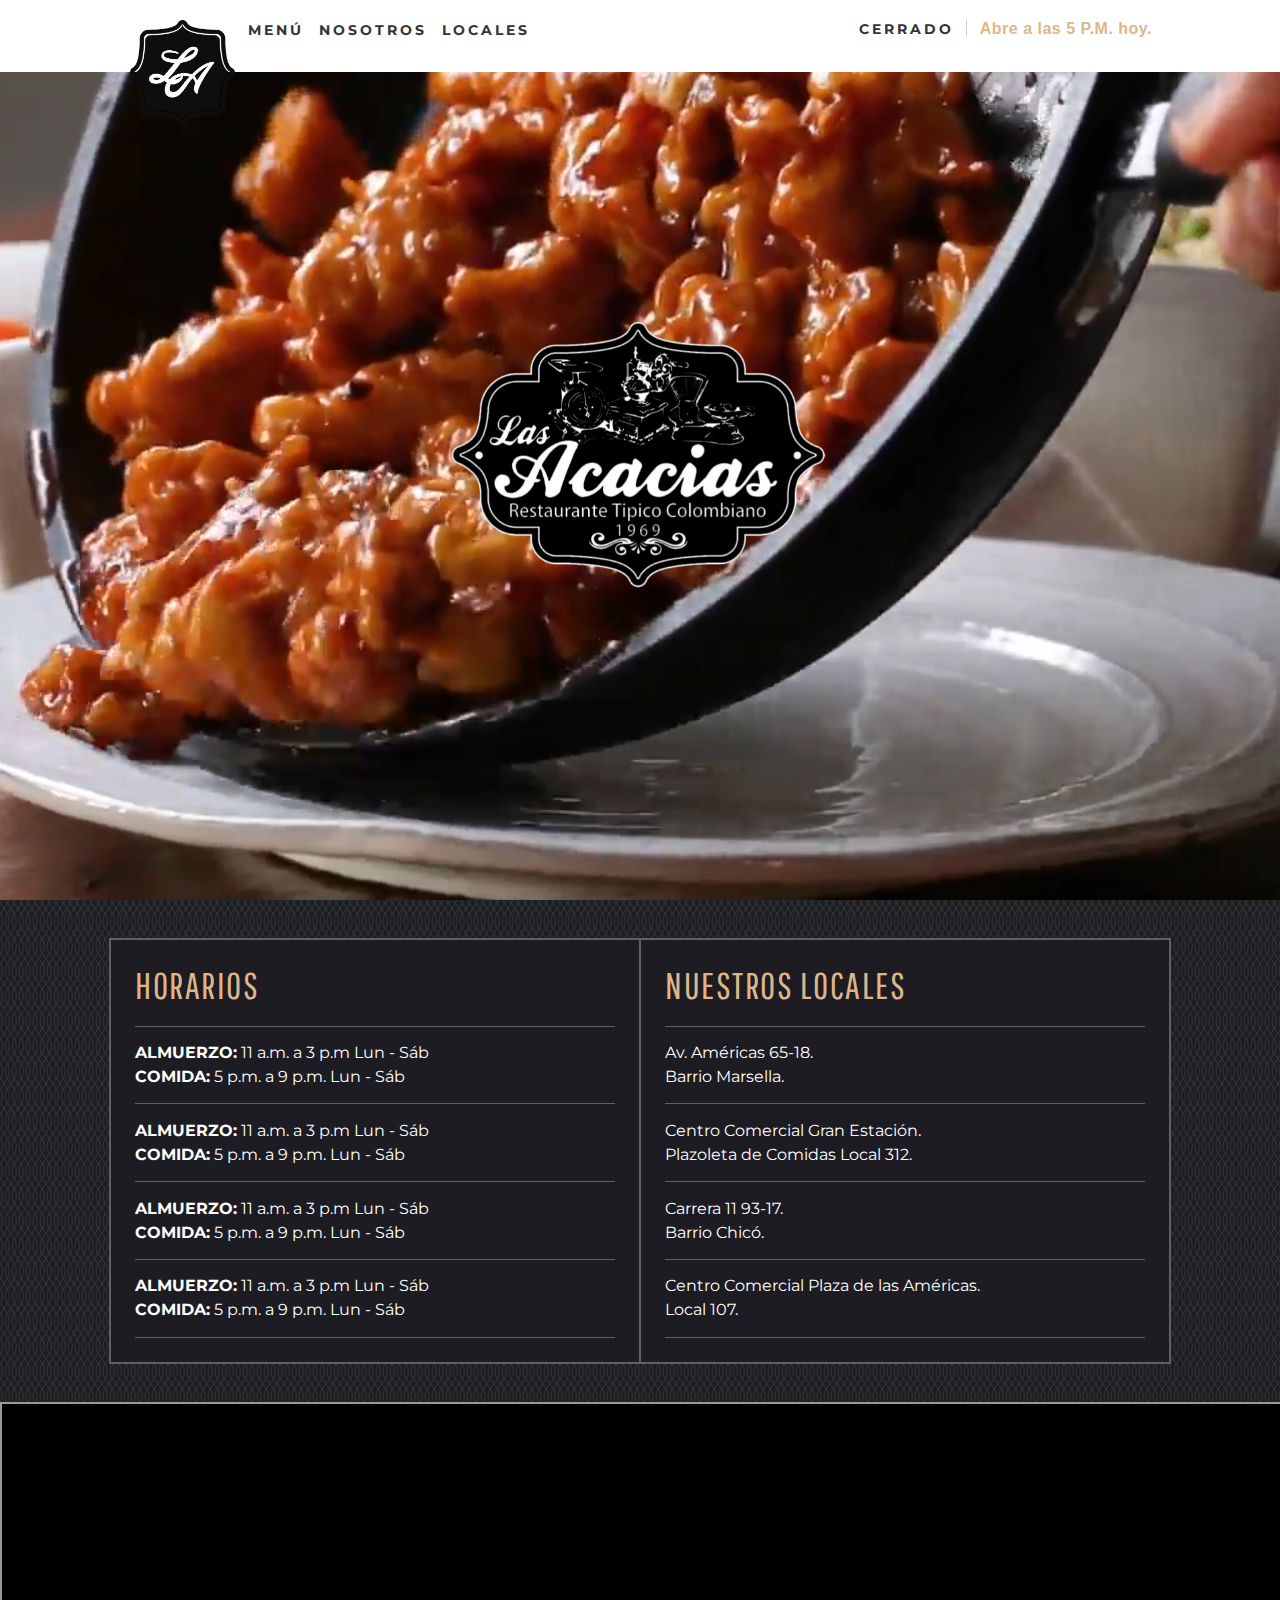
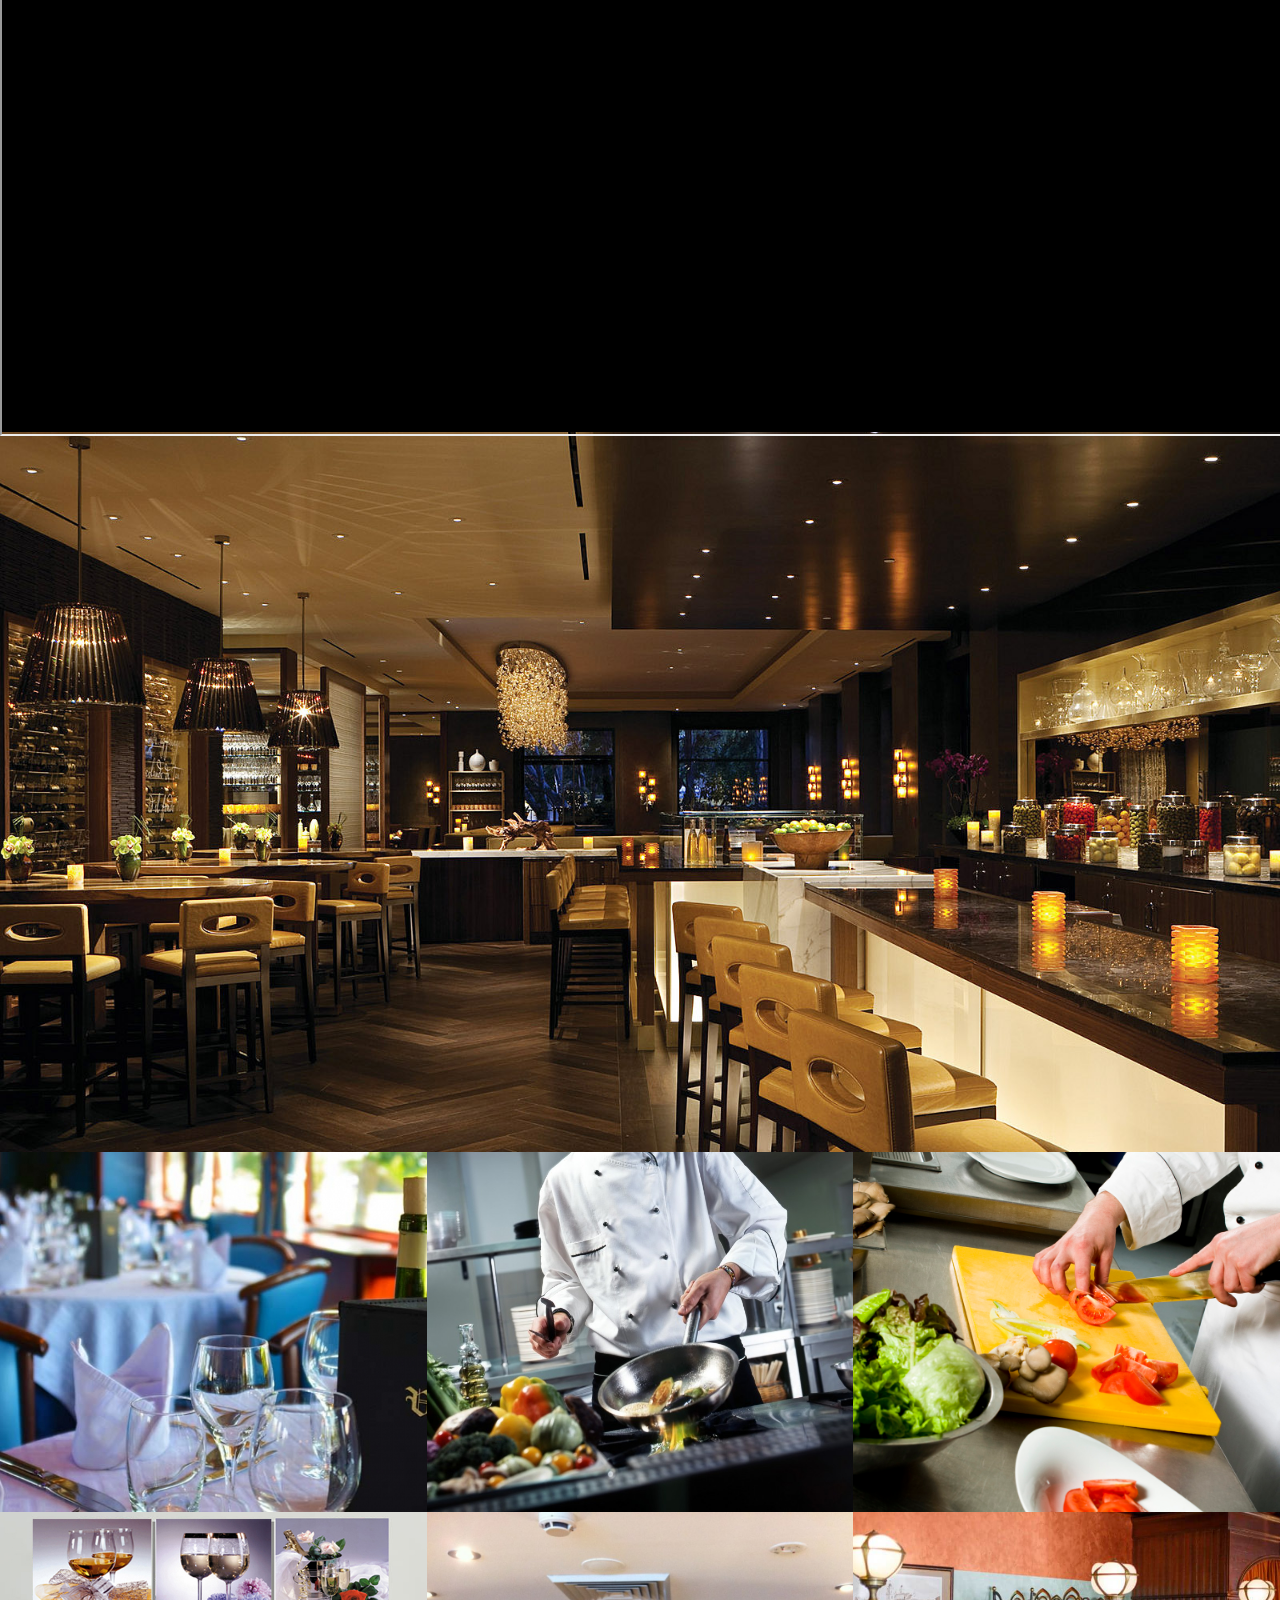
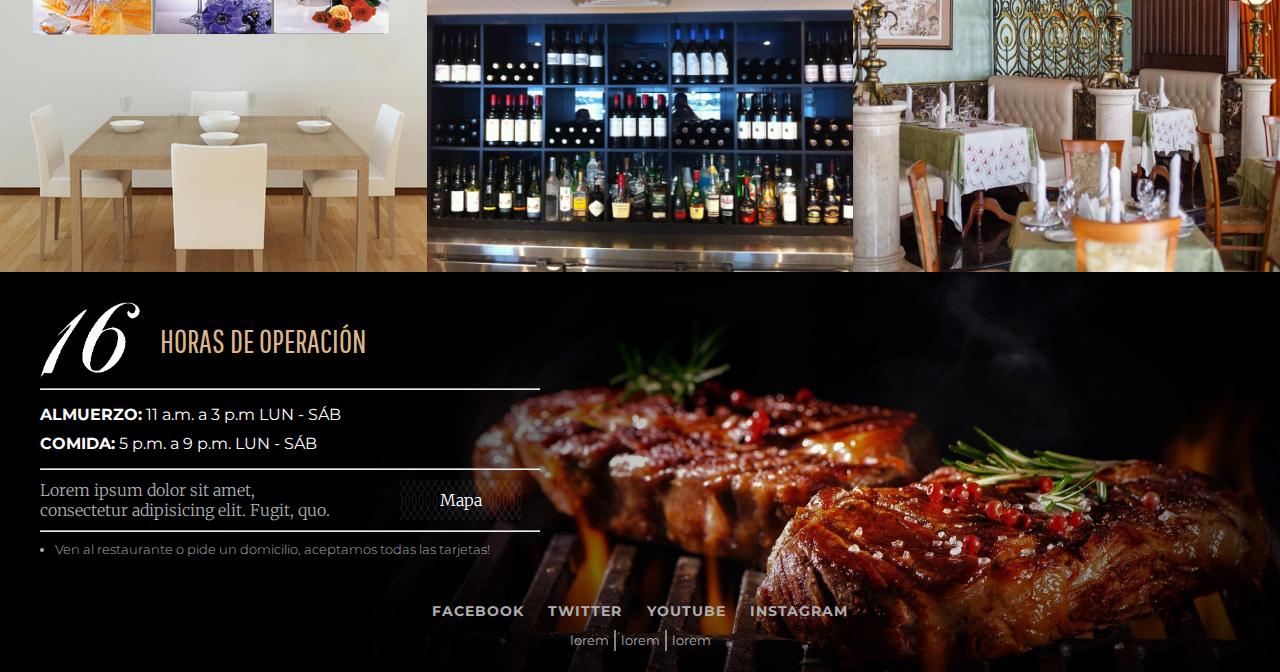
==== locales.html @ 20574f55 "Pagina web restaurante" ====
<!DOCTYPE html>
<html lang="es">

<head>
    <meta charset="UTF-8">
    <title>Restaurante las Acacias</title>
    <link rel="stylesheet" href="styles.css">
    <link href="https://fonts.googleapis.com/css?family=Merriweather:300,400,700,900|Montserrat:300,400,700|Pathway+Gothic+One" rel="stylesheet">
    <meta name="viewport" content="width=device-width, user-scalable=no, initial-scale=1.0, maximum-scale=1.0, minimum-scale=1.0">
</head>

<body class="body-locales">
    <header>
        <div class="contenedor-header">
            <div class="columna">
                <a class="logomini" href="index.html">Las Acacias</a>
                <nav class="navegador">
                    <ul id="menu-principal" class="nav navbar-nav">
                        <li class="menu-menu"><a href="menu.html">MENÚ</a></li>
                        <li class="menu-nosotros"><a href="nosotros.html">NOSOTROS</a></li>
                        <li class="menu-locales"><a href="locales.html">LOCALES</a></li>
                    </ul>
                </nav>
                <div class="abierto-o-cerrado">
                    <div class="estado"></div>
                    <div class="tiempo-falta"></div>
                </div>
            </div>
        </div>
        <div class="header-frills"></div>
    </header>
    <section class="mitad">
        <div class="fondo">
            <video id="video-home" preload="auto" autoplay muted loop>
               <source src="video/video-locales.mp4" type="video/mp4">
           </video>
            <div class="logo">
                <img src="images/logonegro.png" alt="">
            </div>
            <!--            <img class="plato" src="images/fondo.jpg" alt="">-->
        </div>
    </section>
    <section class="mitad2">
        <div class="contenedor-locales">
            <div class="horas">
                <h3>Horarios</h3>
                <p>
                    <ul>
                        <li><b>ALMUERZO:</b> 11 a.m. a 3 p.m Lun - Sáb</li>
                        <li><b>COMIDA:</b> 5 p.m. a 9 p.m. Lun - Sáb</li>
                    </ul>
                </p>
                <p>
                    <ul>
                        <li><b>ALMUERZO:</b> 11 a.m. a 3 p.m Lun - Sáb</li>
                        <li><b>COMIDA:</b> 5 p.m. a 9 p.m. Lun - Sáb</li>
                    </ul>
                </p>
                <p>
                    <ul>
                        <li><b>ALMUERZO:</b> 11 a.m. a 3 p.m Lun - Sáb</li>
                        <li><b>COMIDA:</b> 5 p.m. a 9 p.m. Lun - Sáb</li>
                    </ul>
                </p>
                <p>
                    <ul>
                        <li><b>ALMUERZO:</b> 11 a.m. a 3 p.m Lun - Sáb</li>
                        <li><b>COMIDA:</b> 5 p.m. a 9 p.m. Lun - Sáb</li>
                    </ul>
                </p>
            </div>
            <div class="lugar-locales">
                <h3>Nuestros Locales</h3>
                <p>
                    <ul>
                        <li><a href="https://goo.gl/maps/5XY13BwKsGC2" target="_blank">Av. Américas 65-18.</a></li>
                        <li>Barrio Marsella.</li>
                    </ul>
                </p>
                <p>
                    <ul>
                        <li><a href="https://goo.gl/maps/SnKNDEJttFJ2" target="_blank">Centro Comercial Gran Estación.</a></li>
                        <li>Plazoleta de Comidas Local 312.</li>
                    </ul>
                </p>
                <p>
                    <ul>
                        <li><a href="https://goo.gl/maps/ZCBXh6KyjSG2" target="_blank">Carrera 11 93-17.</a></li>
                        <li>Barrio Chicó.</li>
                    </ul>
                </p>
                <p>
                    <ul>
                        <li><a href="https://goo.gl/maps/YZBQZvEz1g72" target="_blank">Centro Comercial Plaza de las Américas.</a></li>
                        <li>Local 107.</li>
                    </ul>
                </p>

            </div>
        </div>
    </section>
    <section class="mapa-locales">
        <iframe src="https://www.google.com/maps/d/embed?mid=1Pk2SVdXjnLDNa0dhmsdra_SaXC7ydRPt&hl=en"></iframe>
    </section>
    <section class="fotos-locales">
        <div class="gran-local"></div>
        <div class="mini-fotos">
            <div class="mini1"></div>
            <div class="mini2"></div>
            <div class="mini3"></div>
            <div class="mini4"></div>
            <div class="mini5"></div>
            <div class="mini6"></div>
        </div>
    </section>
    <footer>
        <!--        <img class="imgfooter" src="images/footer.jpeg" alt="">-->
        <div class="textofooter">
            <div class="cajafooter1">
                <div class="h16h">
                    <img src="images/16hour.png" alt="">

                    <h4>HORAS DE OPERACIÓN</h4>
                </div>
                <hr class="linasfooter">
                <div class="almcom">
                    <p><b>ALMUERZO:</b> 11 a.m. a 3 p.m LUN - SÁB </p>
                    <p><b>COMIDA:</b> 5 p.m. a 9 p.m. LUN - SÁB</p>
                </div>
                <hr class="linasfooter">
                <div class="mapabajo">
                    <div class="textomap">
                        <p>Lorem ipsum dolor sit amet, <br>consectetur adipisicing elit. Fugit, quo.</p>
                    </div>
                    <div class="map">
                        <a href="locales.html">Mapa</a>
                    </div>
                </div>
                <hr class="linasfooter">
                <div class="tarjetas">
                    <ul>
                        <li>
                            Ven al restaurante o pide un domicilio, aceptamos todas las tarjetas!
                        </li>
                    </ul>
                </div>
            </div>
            <div class="redes">
                <div class="social">
                    <a href="">FACEBOOK</a>
                    <a href="">TWITTER</a>
                    <a href="">YOUTUBE</a>
                    <a href="">INSTAGRAM</a>
                </div>
                <div class="creditos">
                    <div>lorem</div>
                    <div class="creditomitad">lorem</div>
                    <div>lorem</div>
                </div>
            </div>
        </div>
    </footer>
    <script src="javascript.js"></script>
</body>

</html>
---- styles.css ----
* {
    margin: 0;
    padding: 0;
}

body {
    background: url("images/fondo-body.png");
}

.body-nosotros {
    background: #fff;
}

.body-locales {
    background: url("images/fondomap.png") #1d1e22;
}

header {
    height: 72px;
    background: #fff;
    width: 100%;
    z-index: 10;
    position: fixed;
    /*    display: flex;*/
    /*    flex-direction: row;*/
    /*    justify-content: center;*/
}

header .contenedor-header {
    margin: 0 auto;
    height: 100%;
    width: 80%;
    padding-top: 20px;
    z-index: 1;
}

.tresCajas p {
    font-family: "Merriweather", sans-serif;
    font-weight: 300;
    line-height: 30px;
    padding: 0 25px;
    letter-spacing: 0.5px;
}

header .abierto-o-cerrado {
    width: auto;
    height: 1em;
    display: flex;
    font-family: "Merriweather", serif;
    font-size: 1em;
}

.cubo {
    height: 800px;
    background: #f05a5a;
}

.estado {
    padding-right: 12px;
    border-right: 1px solid #cccccc;
    margin-right: 13px;
    font-family: "Montserrat", sans-serif;
    text-transform: uppercase;
    font-size: 0.9em;
    font-weight: bold;
    color: #333;
    letter-spacing: 3px;
}

.tiempo-falta {
    font-family: "Monserrat", sans-serif;
    color: rgb(221, 182, 138);
    font-weight: 700;
    font-size: 1em;
    letter-spacing: 0.5px;
    box-sizing: inherit;
    display: block;
    text-align: left;
}

.navegador {
    position: absolute;
    margin-left: 120px;
    width: auto;
    font-family: "Merriweather", sans-serif;
    font-size: 0.9em;
    font-weight: bold;
    color: #494949;
    letter-spacing: 0px;
    line-height: 1.4;
}

#menu-principal {
    display: flex;
    list-style: none;
    font-family: inherit;
}

#menu-principal li {
    margin: 0 15px 0 0;
}

header nav a {
    display: block;
    text-align: center;
    font-size: 1em;
    font-family: "Montserrat", sans-serif;
    color: #333;
    text-transform: uppercase;
    letter-spacing: 3px;
    text-decoration: none;
    opacity: 1;
}

header nav a:hover {
    color: rgba(51, 51, 51, 0.5);
}

header nav li {
    width: 100%;
}

header {
    background: #fff;
}

.columna {
    width: 100%;
    display: flex;
    flex-direction: row;
    justify-content: space-between;
    box-sizing: border-box;
    overflow: visible;
}

.logomini {
    background: url("images/NL.png") center center no-repeat;
    background-size: contain;
    min-width: 108px;
    min-height: 105px;
    display: block;
    color: transparent;
    text-decoration: none;
    left: 100px;
}

.contenedor {
    margin: 80px auto;
    max-width: 1200px;
}

.contenedor-nosotros {
    margin: 80px auto;
    max-width: 1200px;
    background: #fff;
}

.menuH {
    background: #fff;
    max-width: 1200px;
    height: 80px;
    margin: auto;
    text-align: center;
    display: flex;
    align-items: center;
    justify-content: space-between;
    margin-right: 50px;
}

a {
    text-decoration: none;
}

.mitad {
    overflow: hidden;
}

.mitad .entrada {
    width: 100%;
}

.fondo {
    /*
    background: url("images/fondo.jpg") center center no-repeat;
    background-size: 100%;
    */
    /*    position: relative;*/
    /*    display: flex;*/
    position: relative;
    overflow: hidden;
    /*    min-height: 470px;*/
    height: 100vh;
    display: flex;
    align-items: center;
    justify-content: center;
}

#video-home {
    display: block;
    position: absolute;
    object-fit: cover;
    height: 100%;
    width: 100%;
    top: 0;
    /*    z-index: 1;*/
}

.logo img {
    /*    margin: auto;*/
    /*    width: 50%;*/
    z-index: 10;
}

.posMiniLogo {
    max-width: 1200px;
    height: 100px;
    margin: auto;
    position: absolute;
    top: -5%;
    left: 10%;
}

.minilogo {
    width: 100px;
}

.minilogo img {
    width: 100%;
}

.logo {
    z-index: 1;
    width: 90%;
    max-width: 1200px;
    margin: 0 auto;
    display: flex;
    flex-wrap: wrap;
    /*    width: 300px;*/
    /*
    width: 300px;
    position: absolute;
    top: 20%;
    left: 40%;
    */
}

.logo img {
    display: block;
    width: 35%;
    /*    max-width: 259px;*/
    margin: 0 auto;
    /* vertical-align: top; */
    height: 50%;
}

.delDia {
    max-width: 1200px;
    height: 300px;
    /*    height: 200px;*/
    margin: 0 center;
    display: flex;
    border: 2px solid rgba(0, 0, 0, 0.3);
    border-radius: 5px;
    background: #fff;
}

.textoPlato h2 {
    font-family: "Pathway Gothic One", sans-serif;
    font-size: 3em;
    font-weight: normal;
}

.textoPlato p {
    font-family: "Merriweather", sans-serif;
    font-weight: 300;
    line-height: 30px;
    font-style: normal;
}

.imgDelDia {
    /*
    background: url("images/delDia.jpg") center center no-repeat;
    background-size: cover;
    */
    background: url("images/delDia.jpg") center center no-repeat;
    background-size: cover;
    width: 40%;
    height: 100%;
    margin: auto;
}

/*
.delDia img {
    width: 100%;
}
*/

.textoPlato {
    width: 60%;
    display: flex;
    flex-direction: column;
    justify-content: space-around;
    padding: 0 4%;
}

.tresCajas {
    width: 100%;
    display: flex;
    justify-content: space-between;
    text-align: center;
    margin-top: 50px;
}

.tresCajas a {
    color: rgb(221, 182, 138);
    font-family: "Montserrat";
    font-weight: bold;
}

.tresCajas a:hover {
    color: rgb(221, 154, 78);
}

.menu {
    background: url("images/matica.jpg") center center no-repeat #fff;
    background-size: auto 80%;
}

.nosotros {
    background: url("images/saco.jpg") center center no-repeat #fff;
    background-size: auto 80%;
}

.locales {
    background: url("images/pimientos.jpg") center center no-repeat #fff;
    background-size: auto 80%;
}

.menu,
.nosotros,
.locales {
    display: flex;
    flex-direction: column;
    justify-content: space-between;
    width: 30%;
    height: 400px;
    padding: 1%;
    border: 2px solid rgba(0, 0, 0, 0.3);
    border-radius: 5px;
}

.menu img,
.nosotros img,
.locales img {
    width: 100%;
    margin-top: 25px;
}

.menu p,
.nosotros p,
.locales p {
    margin: 10px 0;
}

.menu a {
    display: block;
    margin-top: 10px;
}

footer {
    background: url("images/footer3nuevo.jpg") center center no-repeat;
    background-size: 100%;
    height: 400px;
    font-family: 'Oswald', sans-serif;
    color: rgb(255, 255, 255);
    /*    display: flex;*/
    /*    flex-direction: column;*/
    /*        align-content: space-between;*/
    /*    justify-content: space-between;*/
}

footer .imgfooter {
    width: 100%;
}

.cajafooter1 {
    width: 500px;
    /*    height: 100%;*/
}

.h16h img {
    width: 20%;
    height: 20%;
}

.h16h {
    display: flex;
    /*    flex-direction: row;*/
    padding: 10px 0;
    /*    border-bottom: 2px solid rgba(255, 255, 255, 0.5);*/
}

.h16h h4 {
    /*    margin-top: auto;*/
    /*    margin-bottom: auto;*/
    font-family: "Pathway Gothic One", sans-serif;
    font-size: 2em;
    font-weight: normal;
    margin: auto 0;
    color: rgb(221, 182, 138);
    padding-left: 20px;
}

.almcom {
    padding: 10px 0;
    /*    border-bottom: 2px solid rgba(255, 255, 255, 0.5);*/
}

.almcom p {
    padding: 5px 0;
    font-family: "Montserrat", sans-serif;
}

.mapabajo {
    display: flex;
    padding: 10px 0;
    /*    border-bottom: 2px solid rgba(255, 255, 255, 0.5);*/
    font-family: "Merriweather", sans-serif;
    font-weight: 300;
    color: #ADADAD;
}

.mapabajo .map {
    /*    width: 100px;*/
    display: flex;
    flex-direction: column;
    justify-content: center;
    /*    align-content: center;*/
    text-align: center;
    margin-left: 70px;
    background: url("images/fondomap.png")
}

.mapabajo .map a {
    display: inline-block;
    color: #fff;
    padding: 10px 40px;
}

.tarjetas {
    padding: 10px 0;
    padding-left: 15px;
    font-family: "Montserrat", sans-serif;
    font-weight: 300;
    font-size: 0.8em;
    color: #ADADAD;
}

.redes {
    padding-top: 35px;
    text-align: center;
}

.redes a {
    text-decoration: none;
    font-family: "Montserrat";
    color: #ADADAD;
    font-weight: bold;
    letter-spacing: 1px;
    font-size: 0.9em;
    margin: 0 10px;
}

.creditos {
    display: flex;
    justify-content: center;
}

.textofooter {
    max-width: 1200px;
    margin: 0 auto;
    padding-top: 20px;
}

footer .creditos div {
    margin-top: 10px;
    padding: 3px 5px;
    color: #ADADAD;
    font-family: "Montserrat";
    font-size: 0.8em;
}

.creditomitad {
    border-left: 2px solid rgba(255, 255, 255, 0.5);
    border-right: 2px solid rgba(255, 255, 255, 0.5);
}

/*****RESPONSIVE******/

/*****RESPONSIVE******/

/*****RESPONSIVE******/

@media screen and (max-width:950px) {
    .columna {
        overflow: visible;
        flex-direction: column;
        align-content: center;
        align-items: center;
    }
    .logomini {
        max-width: 70px;
        min-height: 70px;
    }
    header {
        height: 200px;
        position: fixed;
    }
    header .abierto-o-cerrado {
        padding: 10px 0;
        display: flex;
        flex-direction: column;
    }
    .header-menu {
        /*        position: absolute;*/
        top: 0px;
    }
    .header-nosotros {
        top: 0px;
    }
    .estado {
        padding-right: 0;
        border-right: 0;
        margin-right: 0;
        text-align: center;
    }
    .tiempo-falta {
        text-align: center;
    }
    .navegador {
        /*        display: block;*/
        margin-left: 0;
        margin-top: 110px;
        padding: 10px 0;
        width: 90%;
    }
    .navegador #menu-principal {
        /*        display: flex;*/
        flex-direction: row;
    }
    #menu-principal li {
        height: 48px;
        padding: 12px;
        box-sizing: border-box;
        background: url("images/fondo%20menu.svg") center center no-repeat;
        background-size: cover;
        margin: 5px 0;
    }
    #menu-principal li a {
        color: #fff;
    }
    .logo {
        margin-top: 150px;
    }
    #video-home {
        display: none;
    }
    .mas-pedidos-top {
        margin-top: 200px !important;
    }
    .fondo {
        background: url("images/fondo.jpg") center center no-repeat;
        height: 500px;
        background-size: 940px;
    }
    .delDia {
        margin: auto;
        flex-direction: column;
        align-items: center;
        max-width: 90%;
        height: auto;
        box-sizing: border-box;
    }
    .imgDelDia {
        width: 90%;
        height: 45vw;
        /*        padding: 60px 0;*/
        margin: 30px 0;
    }
    .textoPlato h2 {
        margin: 0 0 15px 0;
    }
    .textoPlato p {
        padding: 15px 0;
    }
    .textoPlato {
        width: 100%;
        padding: 0 5%;
        box-sizing: border-box;
    }
    .tresCajas {
        margin: 50px auto;
        flex-direction: column;
        width: 90%;
        box-sizing: border-box;
    }
    .menu,
    .nosotros,
    .locales {
        margin: 15px auto;
        padding: 5% 15%;
        width: 100%;
        box-sizing: border-box;
    }
    .textofooter {
        display: flex;
        flex-direction: column;
        align-content: center;
        justify-content: center;
        background-color: rgba(10, 10, 10, 0.35);
    }
    .textofooter hr {
        display: none;
    }
    footer {
        display: flex;
        background-size: cover;
        height: 720px;
    }
    .cajafooter1 {
        width: 100%;
        margin: 0 auto;
        text-align: center;
        color: white;
    }
    .h16h {
        align-items: center;
        flex-direction: column;
    }
    .h16h img {
        min-width: 120px;
    }
    .mapabajo {
        padding: 0;
        flex-direction: column;
        color: white;
    }
    .mapabajo .map {
        background-color: rgb(35, 35, 35);
        margin: 10px auto;
        padding: 5px 0;
        width: 80%;
    }
    .tarjetas {
        color: white;
        padding: 5px 10px;
    }
    .tarjetas ul {
        list-style: none;
    }
    .redes {
        padding: 0;
    }
    .social {
        display: flex;
        flex-direction: column;
    }
    .social a {
        margin: 5px 0;
    }
    .creditos {
        margin: 0px 0;
        display: flex;
        flex-direction: column;
    }
    .creditomitad {
        border: none;
    }
    .caja-platos {
        /*                padding-top: 150px;*/
        margin: 100px auto;
    }
    .caja-galeria .gal {
        filter: blur(0px);
    }
    .caja-galeria .gal p {
        top: 5px;
    }
    .mitad-menu .menu-gris {
        display: none;
    }
    .plato .imagen-plato-1,
    .plato .imagen-plato-2,
    .plato .imagen-plato-3,
    .plato .imagen-plato-4,
    .plato .imagen-plato-5,
    .plato .imagen-plato-6,
    .plato .imagen-plato-7,
    .plato .imagen-plato-8 {
        height: 40vw;
    }
    .dosimagenes {
        flex-direction: column;
        width: 100%;
    }
    .dosimagenes .imgizquierda,
    .dosimagenes .imgderecha {
        margin: 20px auto;
        width: 60%;
        height: calc(35vw);
    }
    .mitad-nosotros {
        margin: 0 auto;
        display: flex;
        height: 40vh !important;
        background-position: right !important;
        background-size: auto;
        height: auto;
        width: 90% !important;
    }
    .contenedor-nosotros-intro {
        display: none;
    }
    .contenedor-intro-responsive {
        display: flex !important;
        flex-direction: column;
        margin: 0 auto;
        justify-content: center;
        align-content: center;
        align-items: center;
        margin-top: 250px;
        width: 90%;
    }
    .cont-nos-res {
        width: 100%;
    }
    .menu-gris {
        margin-top: 0 !important;
        padding: 0 0 !important;
        width: 100%;
        height: auto;
    }
    .menu-gris p {
        text-align: center;
    }
    .intro-nosotros p {
        color: black !important;
        width: 100% !important;
    }
    .mitad2 {
        align-content: center;
        justify-content: center;
        margin: auto;
        width: 90%;
    }
    .contenedor-historia blockquote::before {
        display: none !important;
    }
    .contenedor-nosotros2 h3::before {
        display: none !important;
    }
}

@media screen and (max-width:700px) {
    .contenedor-locales {
        color: aqua;
        justify-content: space-around;
        text-align: center;
        max-width: 1200px;
        margin: auto;
        display: flex;
        flex-direction: column;
        justify-content: center;
        padding: 30px 0 !important;
    }
    .contenedor-locales .horas ul,
    .contenedor-locales .lugar-locales ul {
        margin: auto;
        width: 80%;
    }
    .lugar-locales {
        margin-top: 30px;
        border: 2px solid rgba(255, 255, 255, 0.3);
    }
    .mini-fotos div {
        min-width: 50% !important;
        height: 20vh !important;
        background-size: cover;
    }
    .gran-local {
        width: 100%;
        height: 30vh !important;
        background: url("images/restaurante-principal.jpg") center center no-repeat;
        background-size: cover;
    }
}

/*****FIN - RESPONSIVE******/

/*****FIN - RESPONSIVE******/

/*****FIN - RESPONSIVE******/

/*****MENU***********/

.mitad-menu {
    /*    display: flex;*/
    /*    flex-direction: column;*/
    /*    justify-content: center;*/
    /*    align-content: center;*/
    text-align: center;
}

.menu-gris {
    margin-top: 100px;
    display: inline-block;
    padding: 6px 150px;
    background: url("images/fondo%20menu.svg") center center no-repeat;
    background-size: 100%;
    color: #fff;
    font-family: "Pathway Gothic One", sans-serif;
    font-size: 1.5em;
}

.mas-pedidos {
    margin: 10px 0;
    color: rgb(221, 182, 138);
    font-weight: normal;
    font-size: 1.1em;
}

.caja-platos {
    max-width: 1200px;
    margin: 20px auto;
    display: flex;
    justify-content: center;
    flex-wrap: wrap;
}

.plato {
    background: #fff;
    border: 2px solid rgba(0, 0, 0, 0.2);
    border-radius: 4px;
    width: 500px;
    margin: 10px;
}

.plato h2 {
    font-family: "Pathway Gothic One";
    letter-spacing: 1px;
    font-weight: 300;
    margin: 5px 0;
}

.plato p {
    margin: 10px 0;
    padding: 0 35px;
    font-family: "Merriweather", sans-serif;
    font-size: 0.9em;
    line-height: 2em;
}

.imagen-plato-1 {
    background: url("menu/1.jpg") center center no-repeat;
}

.imagen-plato-2 {
    background: url("menu/2.jpg") center center no-repeat;
}

.imagen-plato-3 {
    background: url("menu/3.jpg") center center no-repeat;
}

.imagen-plato-4 {
    background: url("menu/4.jpg") center center no-repeat;
}

.imagen-plato-5 {
    background: url("menu/5.jpg") center center no-repeat;
}

.imagen-plato-6 {
    background: url("menu/6.jpg") center center no-repeat;
}

.imagen-plato-7 {
    background: url("menu/7.jpg") center center no-repeat;
}

.imagen-plato-8 {
    background: url("menu/8.jpg") center center no-repeat;
}

.imagen-plato-1,
.imagen-plato-2,
.imagen-plato-3,
.imagen-plato-4,
.imagen-plato-5,
.imagen-plato-6,
.imagen-plato-7,
.imagen-plato-8 {
    display: inline-block;
    width: 100%;
    height: 320px;
    background-size: cover;
}

.caja-galeria {
    max-width: 1200px;
    margin: 0 auto;
    display: flex;
    justify-content: center;
    flex-wrap: wrap;
}

.gal-1 {
    background: url("galeria/1.jpg") center center no-repeat;
}

.gal-2 {
    background: url("galeria/2.jpg") center center no-repeat;
}

.gal-3 {
    background: url("galeria/3.jpg") center center no-repeat;
}

.gal-4 {
    background: url("galeria/4.jpg") center center no-repeat;
}

.gal-5 {
    background: url("galeria/5.jpg") center center no-repeat;
}

.gal-6 {
    background: url("galeria/6.jpg") center center no-repeat;
}

.gal-7 {
    background: url("galeria/7.jpg") center center no-repeat;
}

.gal-8 {
    background: url("galeria/8.jpg") center center no-repeat;
}

.gal-9 {
    background: url("galeria/9.jpg") center center no-repeat;
}

.gal-10 {
    background: url("galeria/10.jpg") center center no-repeat;
}

.gal-11 {
    background: url("galeria/11.jpg") center center no-repeat;
}

.gal-12 {
    background: url("galeria/12.jpg") center center no-repeat;
}

.gal-13 {
    background: url("galeria/13.jpg") center center no-repeat;
}

.gal-14 {
    background: url("galeria/14.jpg") center center no-repeat;
}

.gal-15 {
    background: url("galeria/15.jpg") center center no-repeat;
}

.gal-16 {
    background: url("galeria/16.jpg") center center no-repeat;
}

.gal-17 {
    background: url("galeria/17.jpg") center center no-repeat;
}

.gal-18 {
    background: url("galeria/18.jpg") center center no-repeat;
}

.gal-19 {
    background: url("galeria/19.jpg") center center no-repeat;
}

.gal-20 {
    background: url("galeria/20.jpg") center center no-repeat;
}

.gal {
    width: 250px;
    height: 250px;
    background-size: cover;
    margin: 10px;
    filter: blur(2px);
    position: relative;
    overflow: hidden;
    display: flex;
    justify-content: center;
}

.gal:hover {
    filter: blur(0px);
}

.gal p {
    /*    width: ;*/
    position: absolute;
    top: -10%;
    transition: top .3s linear;
    text-align: center;
    color: #fff;
    background: rgba(0, 0, 0, 0.5);
    border-radius: 3px;
    padding: 1px 5px;
}

.gal:hover p {
    top: 5%;
}

/**NOSOTROS**/

/**NOSOTROS*/

/**NOSOTROS*/

.mitad-nosotros {
    background: url("images/fondo-nosotros.jpg") center center no-repeat;
    background-size: cover;
    width: 100%;
    height: 100vh;
}

.contenedor-nosotros-intro {
    margin: 0 auto;
    max-width: 1200px;
    padding: 50px 0;
}

.contenedor-intro-responsive {
    display: none;
}

.intro-nosotros p {
    display: inline-block;
    width: 440px;
    text-align: center;
    color: #fff;
    font-family: "Montserrat", Arial, "Helvetica Neue", Helvetica, sans-serif;
    font-weight: bold;
    font-size: 1.5em;
    margin: 10px 0;
    line-height: 30px;
    letter-spacing: 5px
}

.contenedor-historia p {
    max-width: 900px;
    margin: 30px auto;
    font-size: 1.2em;
    line-height: 1.8;
    font-weight: 300;
    font-style: normal;
    margin-top: 0;
    font-family: "Merriweather", Arial, "Helvetica Neue", Helvetica, sans-serif;
}

.contenedor-historia .letra-grande::first-letter {
    font-size: 5em;
    margin-top: -19px;
    line-height: 80px;
    float: left;
    margin-right: -2px;
    padding: 0 5px 0 0;
}

.contenedor-historia blockquote {
    margin: 0 auto;
    position: relative;
}

.contenedor-historia blockquote::before {
    content: '';
    display: block;
    position: absolute;
    width: 270px;
    height: 350px;
    top: -105px;
    right: -100px;
    background: url("images/pimientos.jpg") center center no-repeat;
    background-size: contain;
}

.contenedor-historia blockquote p {
    max-width: 1000px;
    font-family: "Pathway Gothic One", sans-serif;
    font-size: 2.7em;
    text-transform: uppercase;
    line-height: 1.2;
    transform: rotateZ(-3deg);
}

.collage {
    /*    width: 100%;*/
    /*    height: 100vh;*/
    padding: 350px 0;
    background: url("images/collage.jpg") center center no-repeat;
    background-size: cover;
    position: relative;
}

.collage .oscuro {
    width: 100%;
    height: 100%;
    background: rgba(0, 0, 0, 0.5);
    position: absolute;
    top: 0%;
}

.collage .texto-collage {
    width: 90%;
    z-index: 1;
    max-width: 1000px;
    margin: 0 auto;
    display: flex;
    flex-wrap: wrap;
}

.collage p {
    font-size: 8em;
    width: 700px;
    letter-spacing: 4px;
    line-height: 0.9;
    font-family: "Pathway Gothic One", sans-serif;
    text-transform: uppercase;
    color: #fff;
    z-index: 2;
    margin-bottom: 0;
    position: relative;
}

.nosotros2 {
    padding: 60px 0 30px;
}

.contenedor-nosotros2 {
    z-index: 1;
    width: 90%;
    max-width: 1200px;
    margin: 0 auto;
    display: flex;
    flex-wrap: wrap;
    box-sizing: border-box;
    /*    flex-direction: column;*/
}

.contenedor-nosotros2 p {
    max-width: 1200px;
    margin: 0 auto;
    margin-bottom: 42px;
    width: 80%;
    font-size: 1.2em;
    line-height: 1.8;
    font-weight: 300;
    font-family: "Merriweather", Arial, "Helvetica Neue", Helvetica, sans-serif;
}

.dosimagenes {
    display: flex;
    margin: auto;
}

.imgizquierda {
    background: url("images/papas.jpg") center center no-repeat;
}

.imgderecha {
    background: url("images/zanahorias.jpg") center center no-repeat;
}

.dosimagenes div {
    display: block;
    width: 400px;
    height: 300px;
    margin-bottom: 40px;
    background-size: cover;
}

.contenedor-nosotros2 h3 {
    max-width: 1000px;
    font-family: "Pathway Gothic One", sans-serif;
    font-size: 2.7em;
    text-transform: uppercase;
    line-height: 1.2;
    transform: rotateZ(3deg);
    margin-bottom: 20px;
}

.contenedor-nosotros2 h3::before {
    content: '';
    display: block;
    position: absolute;
    width: 100px;
    height: 200px;
    background: url("images/saco.jpg") center center no-repeat;
    background-size: contain;
    left: -110px;
    top: -90px;
}

.contenedor-locales {
    max-width: 1200px;
    margin: auto;
    display: flex;
    justify-content: center;
    padding: 3%;
}

.horas,
.lugar-locales {
    min-width: 40%;
    padding: 2%;
    background: #1d1c22;
    color: #fff;
}

.horas {
    border: 2px solid rgba(255, 255, 255, 0.3);
}

.lugar-locales {
    border-top: 2px solid rgba(255, 255, 255, 0.3);
    border-right: 2px solid rgba(255, 255, 255, 0.3);
    border-bottom: 2px solid rgba(255, 255, 255, 0.3);
}

.contenedor-locales h3 {
    font-family: "Pathway Gothic One";
    text-transform: uppercase;
    font-size: 2.3em;
    padding-bottom: 4%;
    border-bottom: 1px solid rgba(255, 255, 255, 0.3);
    font-weight: normal;
    letter-spacing: 1.5px;
    color: rgb(221, 182, 138);
}

.contenedor-locales .lugar-locales a {
    text-decoration: none;
    color: #fff;
    font-size: 1em;
}

.contenedor-locales .lugar-locales a:hover {
    color: rgb(221, 182, 138);
}

.contenedor-locales .horas ul,
.contenedor-locales .lugar-locales ul {
    list-style: none;
    padding: 3% 0;
    border-bottom: 1px solid rgba(255, 255, 255, 0.3);
    line-height: 1.5;
    font-family: "Montserrat", sans-serif;
}

.fotos-locales {
    width: 100%;
    /*    height: 150vh;*/
    /*    background: #000;*/
}

.mapa-locales {
    width: 100%;
    height: 70vh;
    background: #000;
}

.mapa-locales iframe {
    width: 100%;
    height: 100%;
}

.gran-local {
    width: 100%;
    height: 80vh;
    background: url("images/restaurante-principal.jpg") center center no-repeat;
    background-size: cover;
}

.mini-fotos {
    display: flex;
    flex-wrap: wrap;
    width: 100%;
}

.mini1 {
    background: url("images/locales/1.jpg") center center no-repeat;
}

.mini2 {
    background: url("images/locales/2.jpg") center center no-repeat;
}

.mini3 {
    background: url("images/locales/3.jpg") center center no-repeat;
}

.mini4 {
    background: url("images/locales/4.jpg") center center no-repeat;
}

.mini5 {
    background: url("images/locales/5.jpg") center center no-repeat;
}

.mini6 {
    background: url("images/locales/6.jpg") center center no-repeat;
}

.mini-fotos div {
    min-width: 33.33%;
    height: 40vh;
    background-size: cover;
}
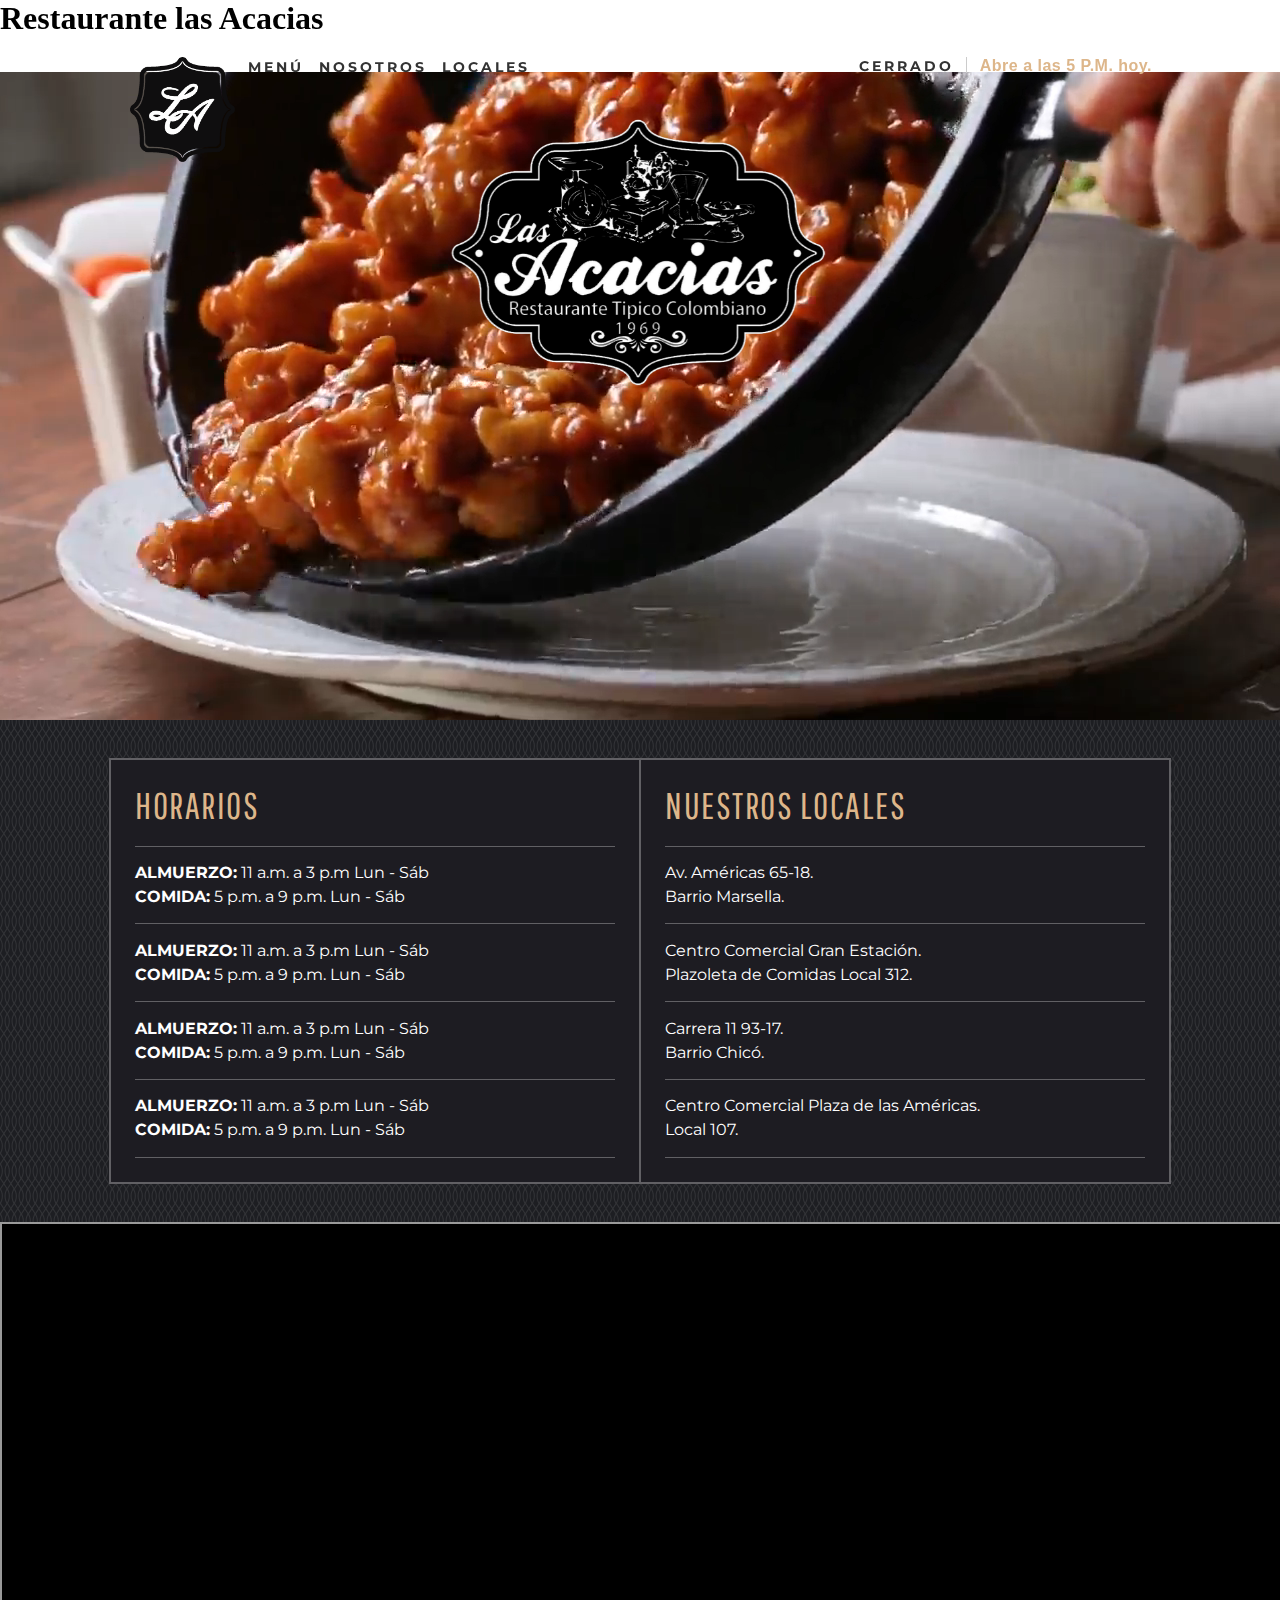
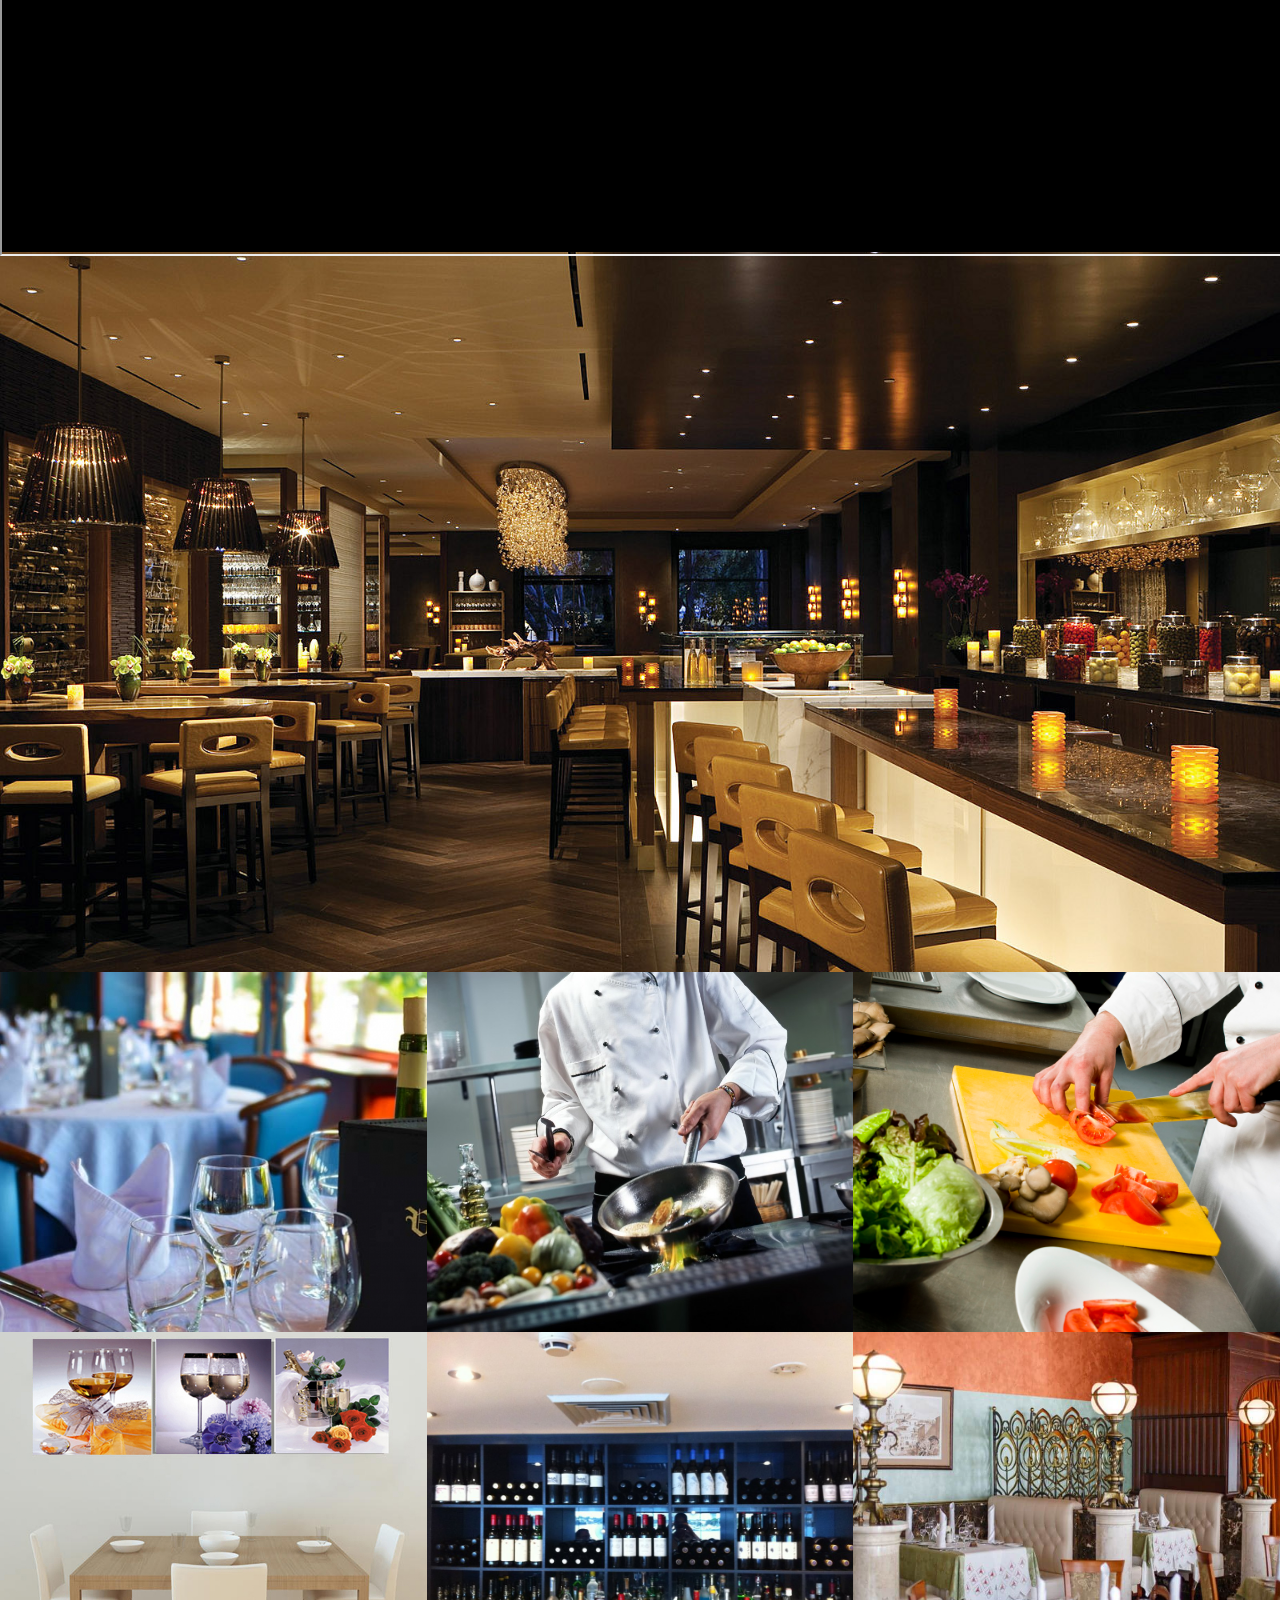
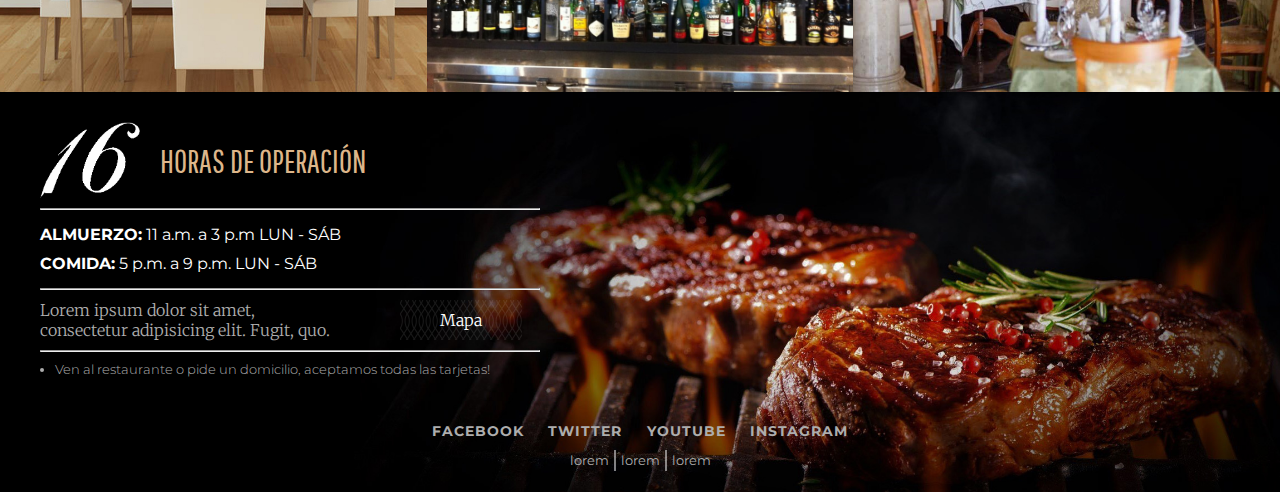
==== commit efe3df6e: "Update locales.html" ====
--- a/locales.html
+++ b/locales.html
@@ -11,6 +11,7 @@
 
 <body class="body-locales">
     <header>
+        <h1>Restaurante las Acacias</h1>
         <div class="contenedor-header">
             <div class="columna">
                 <a class="logomini" href="index.html">Las Acacias</a>
--- a/styles.css
+++ b/styles.css
@@ -186,18 +186,18 @@
     */
     /*    position: relative;*/
     /*    display: flex;*/
-    position: relative;
     overflow: hidden;
     /*    min-height: 470px;*/
-    height: 100vh;
-    display: flex;
-    align-items: center;
+    position: relative;
+    width: 100%;
+    height: auto;
+    display: flex;
+/*    align-items: center;*/
     justify-content: center;
 }
 
 #video-home {
     display: block;
-    position: absolute;
     object-fit: cover;
     height: 100%;
     width: 100%;
@@ -229,12 +229,15 @@
 }
 
 .logo {
-    z-index: 1;
+    position: absolute;
+    top: 100px;
     width: 90%;
     max-width: 1200px;
-    margin: 0 auto;
+    margin:0  auto;
+/*
     display: flex;
     flex-wrap: wrap;
+*/
     /*    width: 300px;*/
     /*
     width: 300px;
@@ -250,7 +253,17 @@
     /*    max-width: 259px;*/
     margin: 0 auto;
     /* vertical-align: top; */
-    height: 50%;
+    height: auto;
+}
+
+.detraslogo{
+    top: 100px;
+    position: absolute;
+
+    width: 40%;
+}
+.detraslogo img{
+    width: 100%;
 }
 
 .delDia {
@@ -686,6 +699,21 @@
     .caja-galeria .gal p {
         top: 5px;
     }
+    
+    .vermasmenos {
+    display: block !important;
+    
+    }
+    .vermasmenos img{
+        width: 100%;
+    }
+/*
+    .cajagal2{
+        visibility: collapse;
+        height: 0px;
+    display:none;
+    }
+*/
     .mitad-menu .menu-gris {
         display: none;
     }
@@ -708,6 +736,11 @@
         margin: 20px auto;
         width: 60%;
         height: calc(35vw);
+    }
+    .botoncarro{
+        top: 200px;
+        width: 75px !important;
+        margin-left: 0 !important;
     }
     .mitad-nosotros {
         margin: 0 auto;
@@ -793,6 +826,8 @@
         background: url("images/restaurante-principal.jpg") center center no-repeat;
         background-size: cover;
     }
+    
+
 }
 
 /*****FIN - RESPONSIVE******/
@@ -891,6 +926,16 @@
 .imagen-plato-8 {
     background: url("menu/8.jpg") center center no-repeat;
 }
+.botoncarro{
+    
+    position:fixed;
+    width: 90px;
+    top: 80%;
+    margin-left: 10%;
+}
+.botoncarro img{
+    width: 100%;
+}
 
 .imagen-plato-1,
 .imagen-plato-2,
@@ -912,6 +957,24 @@
     display: flex;
     justify-content: center;
     flex-wrap: wrap;
+}
+.vermasmenos {
+    display: none;
+    width: 100px;
+    height: 100px;
+    margin: 0 auto;
+}
+.cajagal1{
+    width: 100%;
+    display: flex;
+    flex-wrap: wrap;
+    justify-content: center;
+    margin: 0 auto;
+}
+.cajagal2{
+    display: flex;
+    flex-wrap: wrap;
+    justify-content: center;
 }
 
 .gal-1 {
